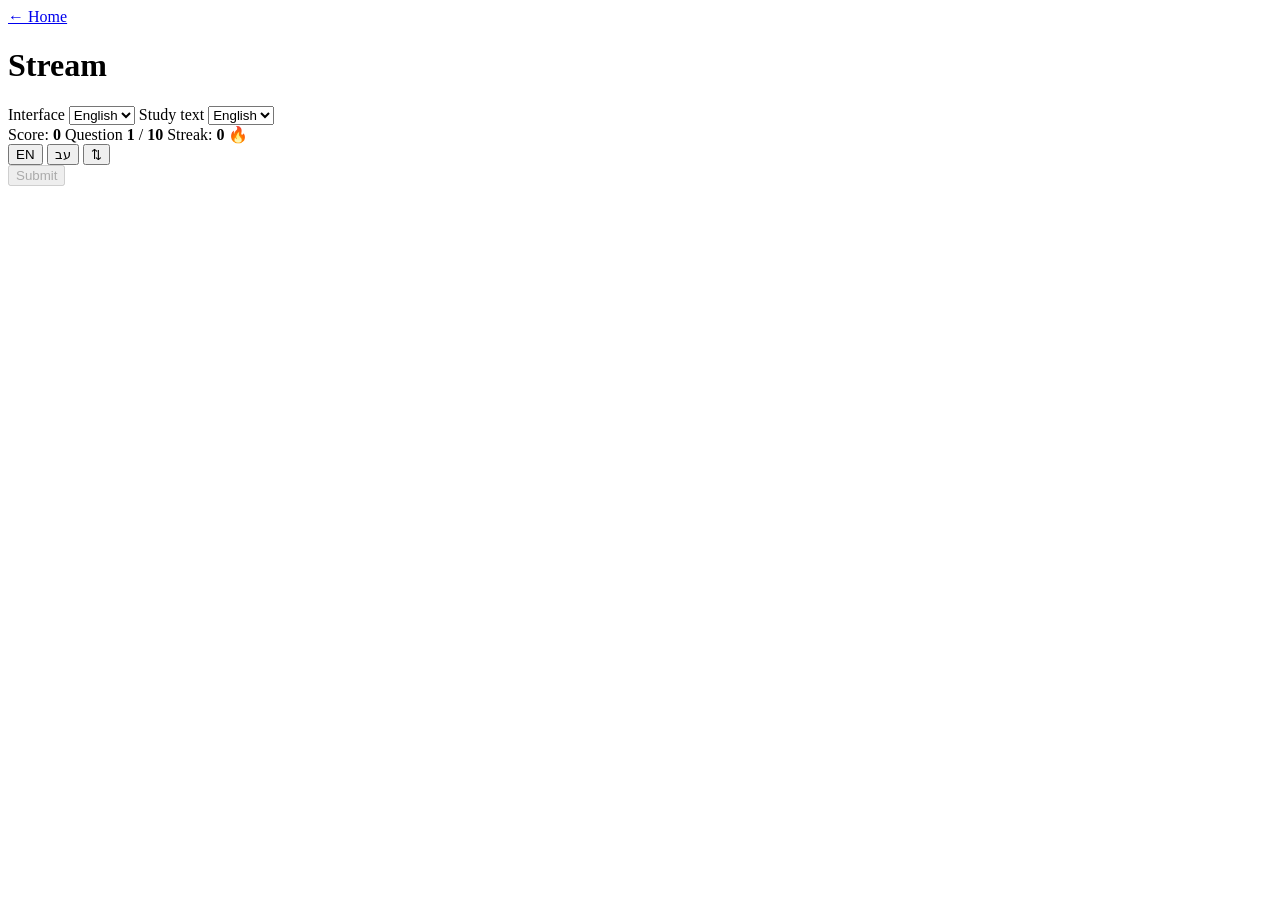
==== game.html @ 630410b8 "Create game.html" ====
<!DOCTYPE html>
<html lang="en">
<head>
  <meta charset="UTF-8" />
  <meta name="viewport" content="width=device-width, initial-scale=1" />
  <title>Game — PARDES Play</title>
  <link rel="preconnect" href="https://fonts.googleapis.com" />
  <link rel="preconnect" href="https://fonts.gstatic.com" crossorigin />
  <link href="https://fonts.googleapis.com/css2?family=Frank+Ruhl+Libre:wght@400;700&family=DM+Sans:wght@400;600;700&display=swap" rel="stylesheet" />
  <link rel="stylesheet" href="css/main.css" />
</head>
<body class="game-page">
  <header class="site-header compact">
    <a href="index.html" class="back-link" data-i18n="game.back">← Home</a>
    <div class="game-title-wrap">
      <h1 id="stream-title">Stream</h1>
      <p id="stream-desc" class="muted"></p>
    </div>
    <div class="lang-controls">
      <label>
        <span data-i18n="settings.uiLanguage">Interface</span>
        <select id="ui-lang">
          <option value="en">English</option>
          <option value="he">עברית</option>
        </select>
      </label>
      <label>
        <span data-i18n="settings.textLanguage">Study text</span>
        <select id="text-lang">
          <option value="en">English</option>
          <option value="he">עברית</option>
          <option value="both">Both</option>
        </select>
      </label>
    </div>
  </header>

  <main class="container game-container">
    <div class="stats-bar card">
      <span><span data-i18n="game.score">Score</span>: <strong id="score">0</strong></span>
      <span><span data-i18n="game.question">Question</span> <strong id="q-num">1</strong> / <strong id="q-total">10</strong></span>
      <span class="streak"><span data-i18n="game.streak">Streak</span>: <strong id="streak">0</strong> 🔥</span>
    </div>

    <article class="prompt-card card" id="prompt-card">
      <div class="prompt-toolbar">
        <span class="source" id="source-ref"></span>
        <div class="inline-lang" role="group" aria-label="Quick text language">
          <button type="button" class="pill" data-quick-text="en">EN</button>
          <button type="button" class="pill active" data-quick-text="he">עב</button>
          <button type="button" class="pill" data-quick-text="both">⇅</button>
        </div>
      </div>
      <div id="prompt-text" class="prompt-text"></div>
      <div id="choices" class="choices"></div>
      <p id="feedback" class="feedback" hidden></p>
      <div class="actions">
        <button type="button" id="btn-submit" class="btn primary" disabled data-i18n="game.submit">Submit</button>
        <button type="button" id="btn-next" class="btn secondary" hidden data-i18n="game.next">Next</button>
      </div>
    </article>

    <aside class="explain-card card" id="explain-box" hidden>
      <h3 data-i18n="game.learnMore">Learn more</h3>
      <div id="explain-text"></div>
      <a id="sefaria-link" class="sefaria-link" href="#" target="_blank" rel="noopener" hidden data-i18n="game.openSefaria">Open on Sefaria →</a>
    </aside>
  </main>

  <div id="game-over" class="modal" hidden>
    <div class="modal-inner card">
      <h2 data-i18n="game.complete">Session complete!</h2>
      <p id="final-score"></p>
      <a href="index.html" class="btn primary" data-i18n="game.backHome">Back to streams</a>
      <button type="button" id="btn-replay" class="btn secondary" data-i18n="game.playAgain">Play again</button>
    </div>
  </div>

  <script type="module" src="js/game.js"></script>
</body>
</html>
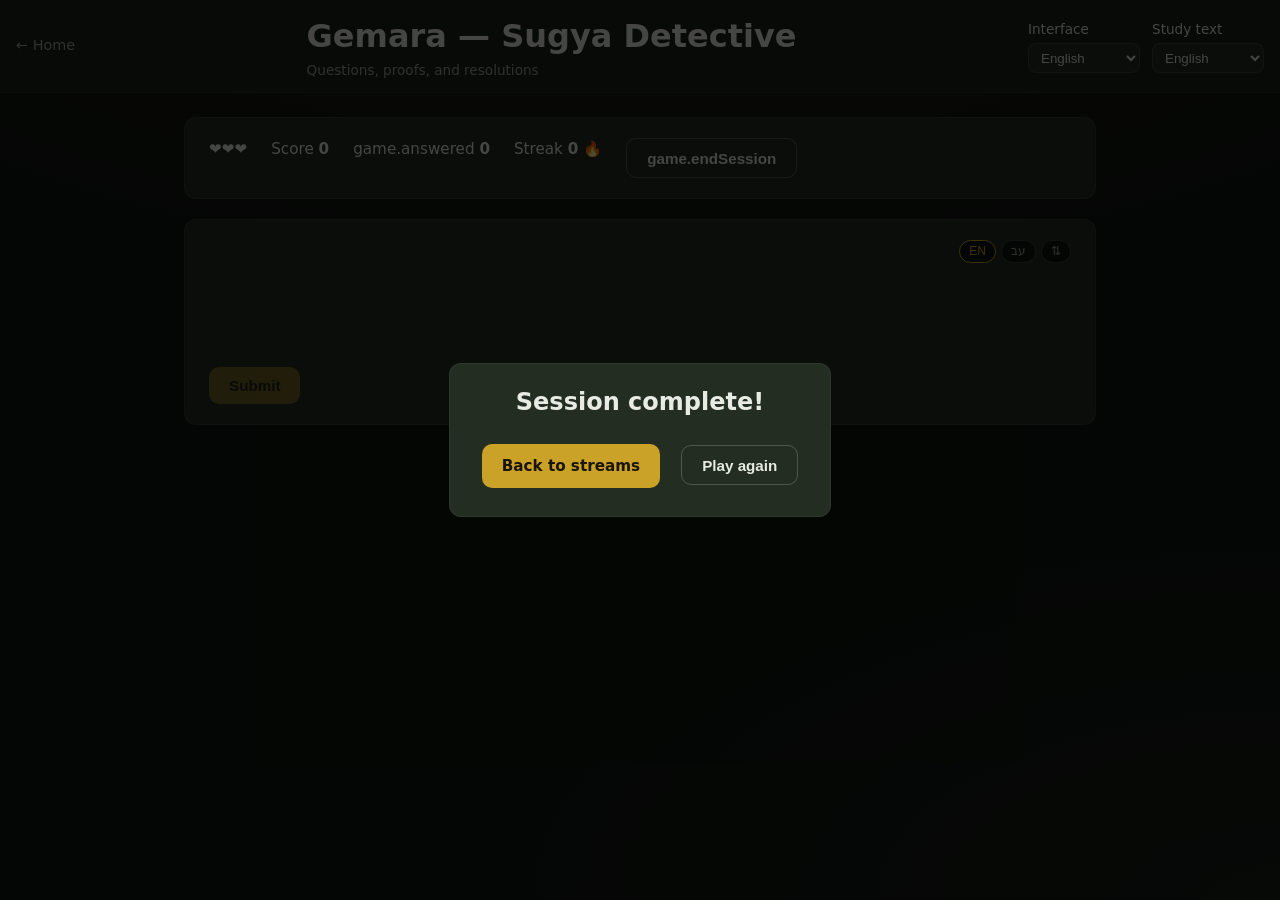
==== commit 58f0c6fc: "Update game.html" ====
--- a/game.html
+++ b/game.html
@@ -3,7 +3,7 @@
 <head>
   <meta charset="UTF-8" />
   <meta name="viewport" content="width=device-width, initial-scale=1" />
-  <title>Game — PARDES Play</title>
+  <title>Play — PARDES Play</title>
   <link rel="preconnect" href="https://fonts.googleapis.com" />
   <link rel="preconnect" href="https://fonts.gstatic.com" crossorigin />
   <link href="https://fonts.googleapis.com/css2?family=Frank+Ruhl+Libre:wght@400;700&family=DM+Sans:wght@400;600;700&display=swap" rel="stylesheet" />
@@ -12,8 +12,8 @@
 <body class="game-page">
   <header class="site-header compact">
     <a href="index.html" class="back-link" data-i18n="game.back">← Home</a>
-    <div class="game-title-wrap">
-      <h1 id="stream-title">Stream</h1>
+    <div>
+      <h1 id="stream-title">Game</h1>
       <p id="stream-desc" class="muted"></p>
     </div>
     <div class="lang-controls">
@@ -35,19 +35,21 @@
     </div>
   </header>
 
-  <main class="container game-container">
+  <main class="container">
     <div class="stats-bar card">
-      <span><span data-i18n="game.score">Score</span>: <strong id="score">0</strong></span>
-      <span><span data-i18n="game.question">Question</span> <strong id="q-num">1</strong> / <strong id="q-total">10</strong></span>
-      <span class="streak"><span data-i18n="game.streak">Streak</span>: <strong id="streak">0</strong> 🔥</span>
+      <span id="lives" class="lives" title="Lives">❤️❤️❤️</span>
+      <span><span data-i18n="game.score">Score</span> <strong id="score">0</strong></span>
+      <span><span data-i18n="game.answered">Answered</span> <strong id="answered-count">0</strong></span>
+      <span><span data-i18n="game.streak">Streak</span> <strong id="streak">0</strong> 🔥</span>
+      <button type="button" id="btn-end" class="btn secondary small" data-i18n="game.endSession">End</button>
     </div>
 
-    <article class="prompt-card card" id="prompt-card">
+    <article class="card prompt-card">
       <div class="prompt-toolbar">
-        <span class="source" id="source-ref"></span>
-        <div class="inline-lang" role="group" aria-label="Quick text language">
+        <span id="source-ref" class="source"></span>
+        <div class="inline-lang">
           <button type="button" class="pill" data-quick-text="en">EN</button>
-          <button type="button" class="pill active" data-quick-text="he">עב</button>
+          <button type="button" class="pill" data-quick-text="he">עב</button>
           <button type="button" class="pill" data-quick-text="both">⇅</button>
         </div>
       </div>
@@ -56,22 +58,22 @@
       <p id="feedback" class="feedback" hidden></p>
       <div class="actions">
         <button type="button" id="btn-submit" class="btn primary" disabled data-i18n="game.submit">Submit</button>
-        <button type="button" id="btn-next" class="btn secondary" hidden data-i18n="game.next">Next</button>
+        <button type="button" id="btn-next" class="btn secondary" hidden data-i18n="game.next">Next →</button>
       </div>
     </article>
 
-    <aside class="explain-card card" id="explain-box" hidden>
+    <aside id="explain-box" class="card explain-card" hidden>
       <h3 data-i18n="game.learnMore">Learn more</h3>
       <div id="explain-text"></div>
-      <a id="sefaria-link" class="sefaria-link" href="#" target="_blank" rel="noopener" hidden data-i18n="game.openSefaria">Open on Sefaria →</a>
+      <a id="sefaria-link" href="#" target="_blank" rel="noopener" hidden data-i18n="game.openSefaria">Sefaria →</a>
     </aside>
   </main>
 
   <div id="game-over" class="modal" hidden>
     <div class="modal-inner card">
-      <h2 data-i18n="game.complete">Session complete!</h2>
+      <h2 data-i18n="game.complete">Session over</h2>
       <p id="final-score"></p>
-      <a href="index.html" class="btn primary" data-i18n="game.backHome">Back to streams</a>
+      <a href="index.html" class="btn primary" data-i18n="game.backHome">Home</a>
       <button type="button" id="btn-replay" class="btn secondary" data-i18n="game.playAgain">Play again</button>
     </div>
   </div>
--- a/css/main.css
+++ b/css/main.css
@@ -0,0 +1,271 @@
+:root {
+  --bg: #0f1410;
+  --surface: #1a2218;
+  --card: #232d22;
+  --text: #e8ebe4;
+  --muted: #9aa892;
+  --accent: #c9a227;
+  --accent-dim: #8a7320;
+  --good: #5cb85c;
+  --bad: #d9534f;
+  --peshat: #6b8e6b;
+  --remez: #5b7fa8;
+  --drash: #a67c52;
+  --sod: #7b68a8;
+  --radius: 12px;
+  --font: "DM Sans", system-ui, sans-serif;
+  --font-he: "Frank Ruhl Libre", "David Libre", serif;
+}
+
+* { box-sizing: border-box; margin: 0; padding: 0; }
+
+body {
+  font-family: var(--font);
+  background: var(--bg);
+  color: var(--text);
+  min-height: 100vh;
+  line-height: 1.5;
+  background-image:
+    radial-gradient(ellipse 80% 50% at 50% -20%, rgba(201, 162, 39, 0.12), transparent),
+    radial-gradient(ellipse 60% 40% at 100% 100%, rgba(107, 142, 107, 0.08), transparent);
+}
+
+html[dir="rtl"] body { font-family: var(--font-he), var(--font); }
+
+a { color: var(--accent); }
+
+.site-header {
+  display: flex;
+  flex-wrap: wrap;
+  align-items: center;
+  justify-content: space-between;
+  gap: 1rem;
+  padding: 1.25rem 1.5rem;
+  border-bottom: 1px solid rgba(255,255,255,0.06);
+  background: rgba(26, 34, 24, 0.9);
+  backdrop-filter: blur(8px);
+  position: sticky;
+  top: 0;
+  z-index: 10;
+}
+
+.site-header.compact { padding: 0.75rem 1rem; }
+
+.brand { display: flex; align-items: center; gap: 0.75rem; }
+.brand h1 { font-size: 1.35rem; font-weight: 700; }
+.tagline { font-size: 0.85rem; color: var(--muted); }
+.logo { font-size: 2rem; }
+
+.lang-controls {
+  display: flex;
+  flex-wrap: wrap;
+  gap: 0.75rem;
+  align-items: center;
+  font-size: 0.85rem;
+}
+
+.lang-controls label { display: flex; flex-direction: column; gap: 0.25rem; }
+.lang-controls select {
+  background: var(--card);
+  color: var(--text);
+  border: 1px solid rgba(255,255,255,0.1);
+  border-radius: 8px;
+  padding: 0.35rem 0.5rem;
+  min-width: 7rem;
+}
+
+.container { max-width: 960px; margin: 0 auto; padding: 1.5rem; }
+
+.card {
+  background: var(--card);
+  border-radius: var(--radius);
+  padding: 1.25rem 1.5rem;
+  border: 1px solid rgba(255,255,255,0.06);
+  margin-bottom: 1.25rem;
+}
+
+.intro h2 { font-size: 1.15rem; margin-bottom: 0.5rem; color: var(--accent); }
+
+.pardes-legend {
+  list-style: none;
+  display: flex;
+  flex-wrap: wrap;
+  gap: 1rem;
+  margin-top: 1rem;
+}
+
+.badge {
+  display: inline-flex;
+  width: 1.75rem;
+  height: 1.75rem;
+  align-items: center;
+  justify-content: center;
+  border-radius: 50%;
+  font-weight: 700;
+  font-family: var(--font-he);
+  margin-inline-end: 0.35rem;
+}
+.badge.peshat { background: var(--peshat); }
+.badge.remez { background: var(--remez); }
+.badge.drash { background: var(--drash); }
+.badge.sod { background: var(--sod); }
+
+.section-title {
+  font-size: 1rem;
+  text-transform: uppercase;
+  letter-spacing: 0.08em;
+  color: var(--muted);
+  margin-bottom: 1rem;
+}
+
+.stream-grid {
+  display: grid;
+  grid-template-columns: repeat(auto-fill, minmax(260px, 1fr));
+  gap: 1rem;
+}
+
+.stream-card {
+  display: block;
+  text-decoration: none;
+  color: inherit;
+  padding: 1.25rem;
+  border-radius: var(--radius);
+  background: var(--surface);
+  border: 1px solid rgba(255,255,255,0.06);
+  transition: transform 0.15s, border-color 0.15s;
+}
+.stream-card:hover {
+  transform: translateY(-2px);
+  border-color: var(--accent-dim);
+}
+.stream-card h3 { font-size: 1.1rem; margin-bottom: 0.35rem; }
+.stream-card p { font-size: 0.9rem; color: var(--muted); }
+.stream-card .meta {
+  margin-top: 0.75rem;
+  font-size: 0.75rem;
+  color: var(--accent);
+}
+
+.site-footer {
+  text-align: center;
+  padding: 2rem 1rem;
+  font-size: 0.85rem;
+  color: var(--muted);
+}
+
+/* Game page */
+.back-link { color: var(--muted); text-decoration: none; font-size: 0.9rem; }
+.back-link:hover { color: var(--accent); }
+
+.game-title-wrap h1 { font-size: 1.2rem; }
+.muted { color: var(--muted); font-size: 0.85rem; }
+
+.stats-bar {
+  display: flex;
+  flex-wrap: wrap;
+  gap: 1.5rem;
+  font-size: 0.95rem;
+}
+
+.prompt-toolbar {
+  display: flex;
+  justify-content: space-between;
+  align-items: center;
+  margin-bottom: 1rem;
+  flex-wrap: wrap;
+  gap: 0.5rem;
+}
+.source { font-size: 0.8rem; color: var(--accent); }
+
+.inline-lang { display: flex; gap: 0.35rem; }
+.pill {
+  background: var(--bg);
+  border: 1px solid rgba(255,255,255,0.15);
+  color: var(--muted);
+  padding: 0.2rem 0.55rem;
+  border-radius: 999px;
+  cursor: pointer;
+  font-size: 0.75rem;
+}
+.pill.active, .pill:hover {
+  border-color: var(--accent);
+  color: var(--accent);
+}
+
+.prompt-text {
+  font-size: 1.1rem;
+  margin-bottom: 1.25rem;
+  min-height: 3rem;
+}
+.prompt-text .block-he {
+  font-family: var(--font-he);
+  font-size: 1.2rem;
+  direction: rtl;
+  text-align: right;
+  margin-bottom: 0.75rem;
+}
+.prompt-text .block-en {
+  direction: ltr;
+  color: var(--muted);
+  font-size: 1rem;
+}
+
+.choices { display: flex; flex-direction: column; gap: 0.5rem; }
+
+.choice-btn {
+  text-align: start;
+  padding: 0.85rem 1rem;
+  background: var(--surface);
+  border: 2px solid transparent;
+  border-radius: 10px;
+  color: var(--text);
+  cursor: pointer;
+  font-size: 1rem;
+  transition: border-color 0.12s, background 0.12s;
+}
+html[dir="rtl"] .choice-btn { font-family: var(--font-he); }
+
+.choice-btn:hover { border-color: rgba(201, 162, 39, 0.4); }
+.choice-btn.selected { border-color: var(--accent); background: rgba(201, 162, 39, 0.1); }
+.choice-btn.correct { border-color: var(--good); background: rgba(92, 184, 92, 0.15); }
+.choice-btn.wrong { border-color: var(--bad); opacity: 0.85; }
+
+.feedback {
+  margin-top: 1rem;
+  padding: 0.75rem;
+  border-radius: 8px;
+  font-weight: 600;
+}
+.feedback.ok { background: rgba(92, 184, 92, 0.2); color: var(--good); }
+.feedback.no { background: rgba(217, 83, 79, 0.2); color: var(--bad); }
+
+.actions { display: flex; gap: 0.75rem; margin-top: 1.25rem; flex-wrap: wrap; }
+
+.btn {
+  padding: 0.65rem 1.25rem;
+  border-radius: 10px;
+  border: none;
+  font-weight: 600;
+  cursor: pointer;
+  font-size: 0.95rem;
+}
+.btn.primary { background: var(--accent); color: #1a1508; }
+.btn.primary:disabled { opacity: 0.45; cursor: not-allowed; }
+.btn.secondary { background: transparent; color: var(--text); border: 1px solid rgba(255,255,255,0.2); }
+
+.explain-card h3 { font-size: 0.95rem; color: var(--accent); margin-bottom: 0.5rem; }
+.sefaria-link { display: inline-block; margin-top: 0.75rem; font-size: 0.9rem; }
+
+.modal {
+  position: fixed;
+  inset: 0;
+  background: rgba(0,0,0,0.7);
+  display: flex;
+  align-items: center;
+  justify-content: center;
+  z-index: 100;
+  padding: 1rem;
+}
+.modal-inner { max-width: 400px; text-align: center; }
+.modal-inner h2 { margin-bottom: 1rem; }
+.modal-inner .btn { margin: 0.5rem; display: inline-block; text-decoration: none; }
